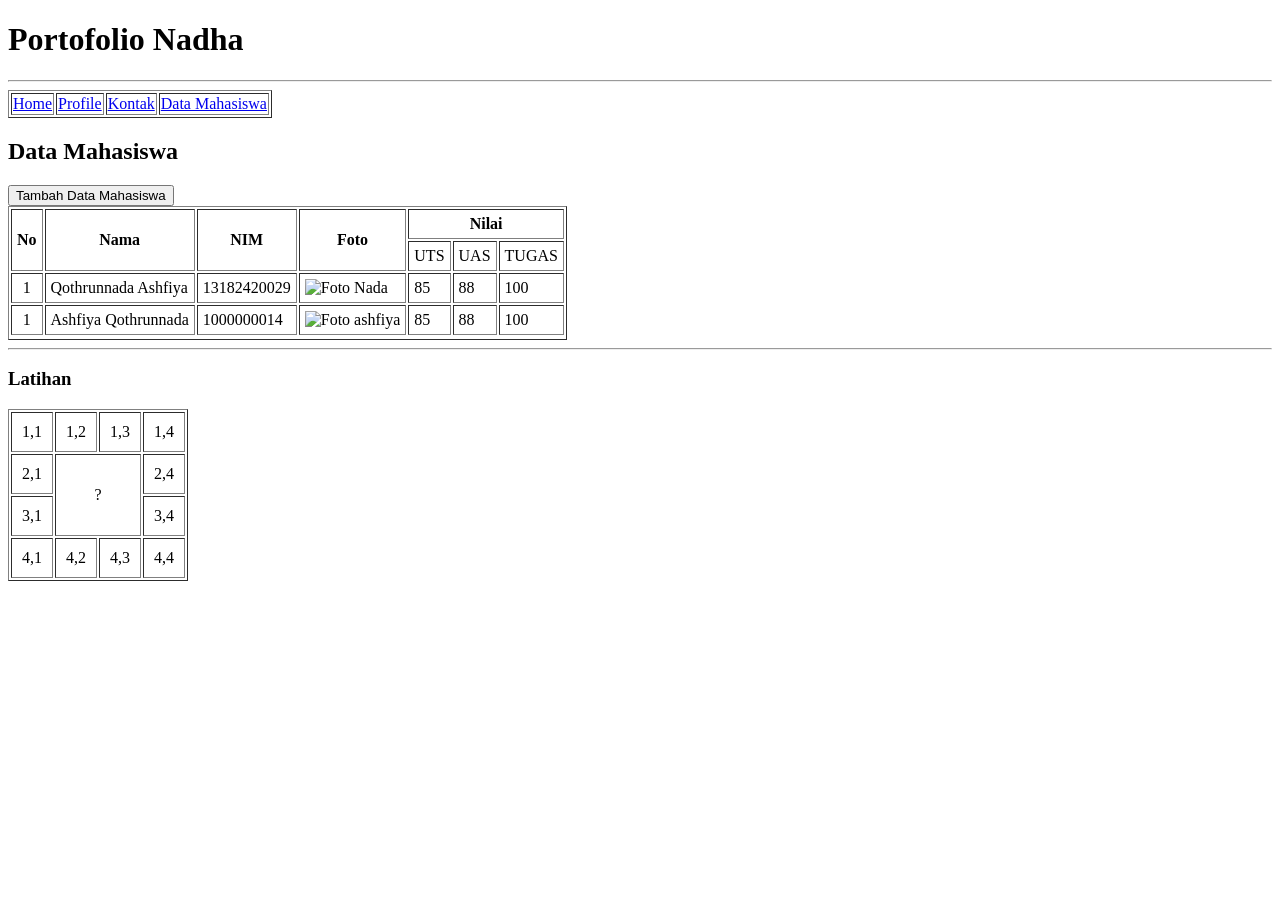
==== datamahasiswa.html @ a214dc70 "menambahkan inputdata dan datamahasiswa" ====
<!DOCTYPE html>
<html lang="en">
<head>
    <meta charset="UTF-8">
    <meta name="viewport" content="width=device-width, initial-scale=1.0">
    <title>Data Mahasiswa</title>
</head>
<body>
     <H1> Portofolio Nadha</H1>
    <hr/>
    <table border="1" cellspacing="" cellpading=""> 
        <tr>
            <td>
            <a href="index.html">Home</a>
            </td>
            <td>
                <a href="Profil.Html">Profile</a>
            </td>
            <td>
            <a href="Kontak.html">Kontak</a>
        </td>
            <td>
                <a href="DataMahasiswa.Html">Data Mahasiswa</a>
            </td>
            </td>
        </tr>
    </table>
    <h2>Data Mahasiswa</h2>
    <a href="Inputdata.html">
        <button>Tambah Data Mahasiswa</button>
    </a> 
   
        <TABLE border="1" cellpadding="5px">
            <tr>
                <th  rowspan="2" align="center">No</th>
                <th rowspan="2" align="center">Nama</th>
                <th rowspan="2" align="center">NIM</th>
                <th rowspan="2" align="center">Foto</th>
                <th colspan="3" align="center">Nilai</th>
               
                <!-- <td>Baris 1, kolom 2</td> -->
            </tr>
            <tr>
                <td align="center">UTS</td>
                 <td align="center">UAS</td>
                  <td align="center">TUGAS</td>
            </tr>
            <tr>
                <td align="center">1</td>
                <td>Qothrunnada Ashfiya</td>
                <td>13182420029</td>
                <td><img src="C:\Users\HP\OneDrive\ABOUT COOLYEAH\FOTO SELF NADA\FOTO NADA JAS UNIMUS.png" alt="Foto Nada" width="90" height="150"></td>
                <td>85</td>
                <td>88</td>
                <td>100</td>
            </tr>
            <tr>
                <td align="center">1</td>
                <td>Ashfiya Qothrunnada</td>
                <td>1000000014</td>
                <td><img src="C:\Users\HP\OneDrive\ABOUT COOLYEAH\FOTO SELF NADA\foto almet bg merah.png" alt="Foto ashfiya" width="90" height="130"></td>
                <td>85</td>
                <td>88</td>
                <td>100</td>
            </tr>
        <tr>
        </table>
               </TABLE>
        <hr>
        <h3>Latihan</h3>
        <table border="1" cellpading="0" cellpadding="10px">
            <tr>
                <td>1,1</td>
                <td>1,2</td>
                <td>1,3</td>
                <td>1,4</td>
            </tr>
            <tr>
                <td>2,1</td>
                <td colspan="2" rowspan="2" align="center">?</td>
                <td>2,4</td>
            <tr>
                <td>3,1</td>
                <td>3,4</td>
            </tr>    
                <tr>
                <td>4,1</td>
                <td>4,2</td>
                <td>4,3</td>
                <td>4,4</td>
            </tr>
            </tr>
        </table>

</body>
</html>
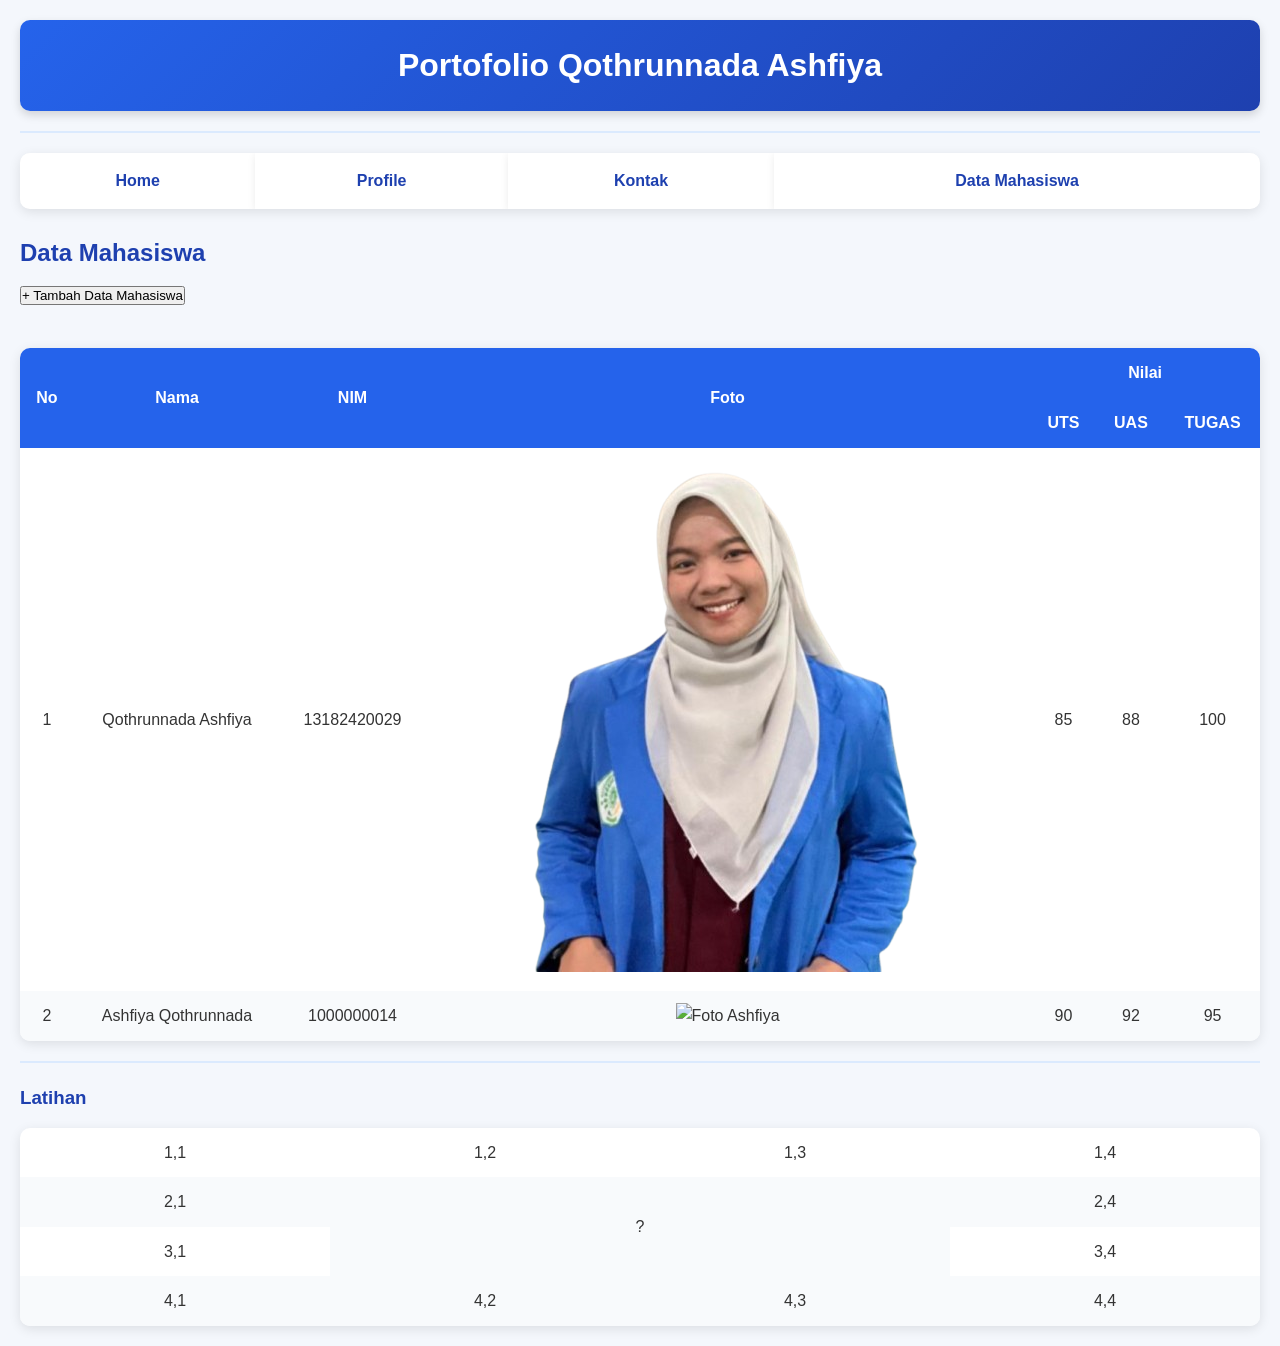
==== commit 39d78b1b: "menambahkan style css" ====
--- a/datamahasiswa.html
+++ b/datamahasiswa.html
@@ -1,96 +1,114 @@
 <!DOCTYPE html>
-<html lang="en">
+<html lang="id">
 <head>
     <meta charset="UTF-8">
     <meta name="viewport" content="width=device-width, initial-scale=1.0">
     <title>Data Mahasiswa</title>
+
+    <!-- Hubungkan CSS -->
+    <link rel="stylesheet" href="style.css">
 </head>
 <body>
-     <H1> Portofolio Nadha</H1>
-    <hr/>
-    <table border="1" cellspacing="" cellpading=""> 
+
+    <!-- HEADER -->
+    <h1>Portofolio Qothrunnada Ashfiya</h1>
+
+    <hr>
+
+    <!-- NAVBAR -->
+    <table class="navbar">
         <tr>
-            <td>
-            <a href="index.html">Home</a>
-            </td>
-            <td>
-                <a href="Profil.Html">Profile</a>
-            </td>
-            <td>
-            <a href="Kontak.html">Kontak</a>
-        </td>
-            <td>
-                <a href="DataMahasiswa.Html">Data Mahasiswa</a>
-            </td>
-            </td>
+            <td><a href="index.html">Home</a></td>
+            <td><a href="profile.html">Profile</a></td>
+            <td><a href="contact.html">Kontak</a></td>
+            <td><a href="DataMahasiswa.html">Data Mahasiswa</a></td>
         </tr>
     </table>
+
+    <!-- JUDUL -->
     <h2>Data Mahasiswa</h2>
+
+    <!-- BUTTON -->
     <a href="Inputdata.html">
-        <button>Tambah Data Mahasiswa</button>
-    </a> 
-   
-        <TABLE border="1" cellpadding="5px">
-            <tr>
-                <th  rowspan="2" align="center">No</th>
-                <th rowspan="2" align="center">Nama</th>
-                <th rowspan="2" align="center">NIM</th>
-                <th rowspan="2" align="center">Foto</th>
-                <th colspan="3" align="center">Nilai</th>
-               
-                <!-- <td>Baris 1, kolom 2</td> -->
-            </tr>
-            <tr>
-                <td align="center">UTS</td>
-                 <td align="center">UAS</td>
-                  <td align="center">TUGAS</td>
-            </tr>
-            <tr>
-                <td align="center">1</td>
-                <td>Qothrunnada Ashfiya</td>
-                <td>13182420029</td>
-                <td><img src="C:\Users\HP\OneDrive\ABOUT COOLYEAH\FOTO SELF NADA\FOTO NADA JAS UNIMUS.png" alt="Foto Nada" width="90" height="150"></td>
-                <td>85</td>
-                <td>88</td>
-                <td>100</td>
-            </tr>
-            <tr>
-                <td align="center">1</td>
-                <td>Ashfiya Qothrunnada</td>
-                <td>1000000014</td>
-                <td><img src="C:\Users\HP\OneDrive\ABOUT COOLYEAH\FOTO SELF NADA\foto almet bg merah.png" alt="Foto ashfiya" width="90" height="130"></td>
-                <td>85</td>
-                <td>88</td>
-                <td>100</td>
-            </tr>
+        <button>+ Tambah Data Mahasiswa</button>
+    </a>
+
+    <br><br>
+
+    <!-- TABEL DATA MAHASISWA -->
+    <table class="mahasiswa">
+
         <tr>
-        </table>
-               </TABLE>
-        <hr>
-        <h3>Latihan</h3>
-        <table border="1" cellpading="0" cellpadding="10px">
-            <tr>
-                <td>1,1</td>
-                <td>1,2</td>
-                <td>1,3</td>
-                <td>1,4</td>
-            </tr>
-            <tr>
-                <td>2,1</td>
-                <td colspan="2" rowspan="2" align="center">?</td>
-                <td>2,4</td>
-            <tr>
-                <td>3,1</td>
-                <td>3,4</td>
-            </tr>    
-                <tr>
-                <td>4,1</td>
-                <td>4,2</td>
-                <td>4,3</td>
-                <td>4,4</td>
-            </tr>
-            </tr>
-        </table>
+            <th rowspan="2">No</th>
+            <th rowspan="2">Nama</th>
+            <th rowspan="2">NIM</th>
+            <th rowspan="2">Foto</th>
+            <th colspan="3">Nilai</th>
+        </tr>
+
+        <tr>
+            <th>UTS</th>
+            <th>UAS</th>
+            <th>TUGAS</th>
+        </tr>
+
+        <tr>
+            <td>1</td>
+            <td>Qothrunnada Ashfiya</td>
+            <td>13182420029</td>
+            <td>
+                <img src="assets/images/FOTO NADA JAS UNIMUS.png" alt="Foto Nada">
+            </td>
+            <td>85</td>
+            <td>88</td>
+            <td>100</td>
+        </tr>
+
+        <tr>
+            <td>2</td>
+            <td>Ashfiya Qothrunnada</td>
+            <td>1000000014</td>
+            <td>
+                <img src="assets/images/foto almet bg merah.png" alt="Foto Ashfiya">
+            </td>
+            <td>90</td>
+            <td>92</td>
+            <td>95</td>
+        </tr>
+
+    </table>
+
+    <hr>
+
+    <!-- LATIHAN -->
+    <h3>Latihan</h3>
+
+    <table class="latihan">
+        <tr>
+            <td>1,1</td>
+            <td>1,2</td>
+            <td>1,3</td>
+            <td>1,4</td>
+        </tr>
+
+        <tr>
+            <td>2,1</td>
+            <td colspan="2" rowspan="2" align="center">?</td>
+            <td>2,4</td>
+        </tr>
+
+        <tr>
+            <td>3,1</td>
+            <td>3,4</td>
+        </tr>
+
+        <tr>
+            <td>4,1</td>
+            <td>4,2</td>
+            <td>4,3</td>
+            <td>4,4</td>
+        </tr>
+    </table>
 
 </body>
 </html>
--- a/style.css
+++ b/style.css
@@ -0,0 +1,168 @@
+/* RESET */
+*{
+margin: 0;
+padding: 0;
+box-sizing: border-box;
+}
+
+/* BODY */
+body{
+font-family: 'Segoe UI', Tahoma, Geneva, Verdana, sans-serif;
+background: #f4f7fc;
+color: #333;
+line-height: 1.6;
+padding: 20px;
+}
+
+/* JUDUL */
+h1{
+text-align: center;
+color: white;
+background: linear-gradient(135deg,#2563eb,#1e40af);
+padding: 20px;
+border-radius: 10px;
+margin-bottom: 20px;
+box-shadow: 0 4px 10px rgba(0,0,0,0.15);
+}
+
+h2,h3{
+margin: 20px 0 10px;
+color: #1e40af;
+}
+
+/* NAVBAR */
+table:first-of-type{
+width: 100%;
+border-collapse: collapse;
+margin-bottom: 25px;
+border: none;
+}
+
+table:first-of-type td{
+background: #ffffff;
+text-align: center;
+padding: 15px;
+border: none;
+box-shadow: 0 2px 8px rgba(0,0,0,0.08);
+}
+
+table:first-of-type a{
+text-decoration: none;
+color: #1e40af;
+font-weight: 600;
+transition: 0.3s;
+}
+
+table:first-of-type a:hover
+
+/* BUTTON */
+button{
+background: #2563eb;
+color: white;
+border: none;
+padding: 10px 18px;
+border-radius: 8px;
+cursor: pointer;
+font-size: 15px;
+transition: 0.3s;
+}
+
+button:hover{
+background: #1e40af;
+transform: translateY(-2px);
+}
+
+/* TABEL DATA MAHASISWA */
+table{
+width: 100%;
+border-collapse: collapse;
+margin-top: 15px;
+background: white;
+border-radius: 10px;
+overflow: hidden;
+box-shadow: 0 3px 12px rgba(0,0,0,0.1);
+}
+
+th{
+background: #2563eb;
+color: white;
+padding: 12px;
+}
+
+td{
+padding: 12px;
+text-align: center;
+}
+
+tr:nth-child(even){
+background: #f8fafc;
+}
+
+tr:hover
+
+/* FOTO */
+img{
+width: 100px;
+height: 130px;
+object-fit: cover;
+border-radius: 10px;
+border: 3px solid #dbeafe;
+transition: 0.3s;
+}
+
+img:hover{
+transform: scale(1.05);
+}
+
+/* FORM INPUT */
+form{
+background: white;
+padding: 20px;
+border-radius: 10px;
+width: 500px;
+max-width: 100%;
+box-shadow: 0 3px 12px rgba(0,0,0,0.1);
+}
+
+form table{
+box-shadow: none;
+}
+
+input[type="text"],
+input[type="number"],
+input[type="file"]{
+width: 100%;
+padding: 8px;
+border: 1px solid #cbd5e1;
+border-radius: 6px;
+}
+
+input:focus{
+outline: none;
+border-color: #2563eb;
+}
+
+/* PARAGRAF */
+p{
+background: white;
+padding: 15px;
+border-radius: 10px;
+margin-top: 10px;
+box-shadow: 0 2px 8px rgba(0,0,0,0.08);
+}
+
+/* LIST */
+ul{
+background: white;
+padding: 20px 40px;
+border-radius: 10px;
+box-shadow: 0 2px 8px rgba(0,0,0,0.08);
+}
+
+/* HR */
+hr{
+margin: 20px 0;
+border: none;
+height: 2px;
+background: #dbeafe;
+}
